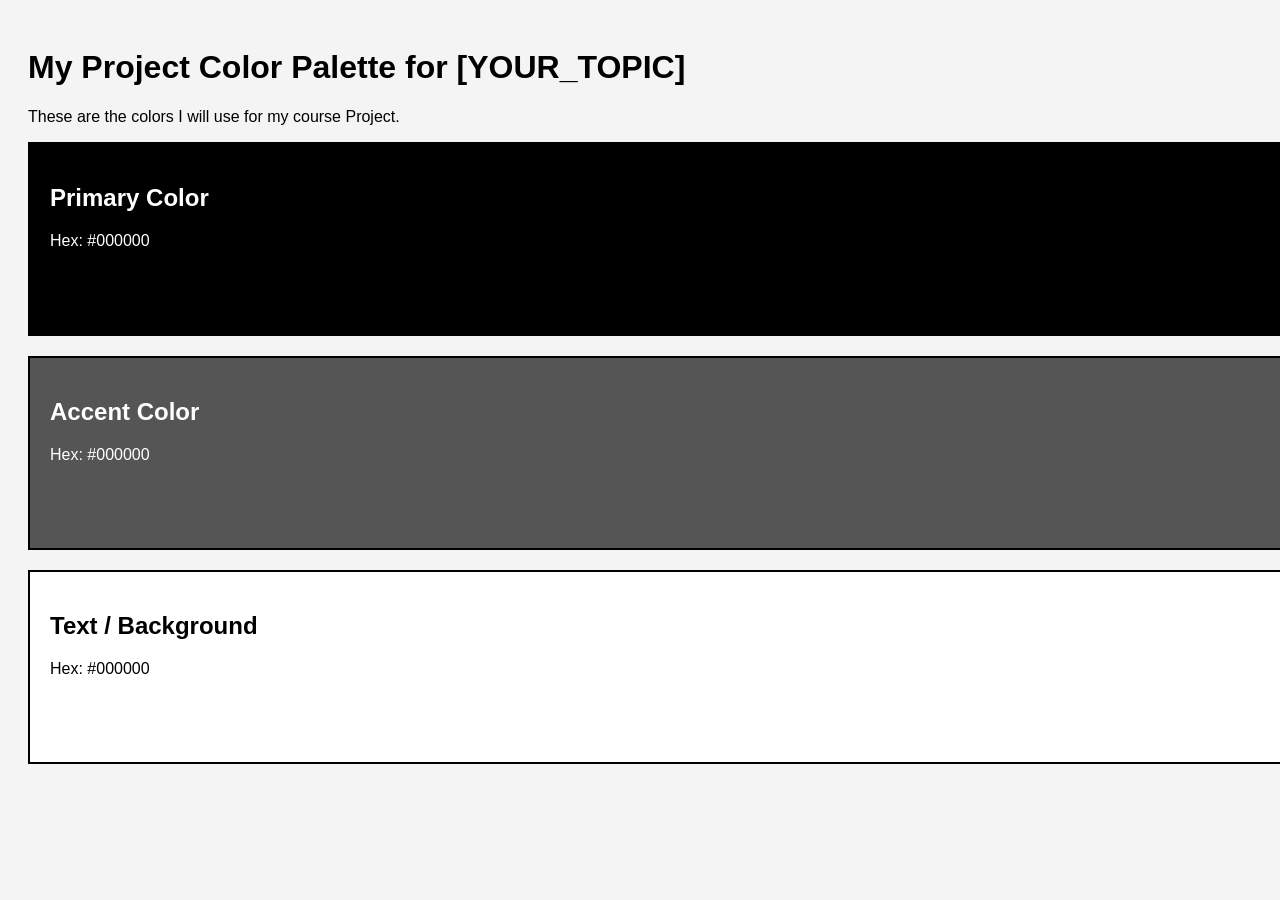
==== w4/index.html @ ecb27116 "Attendance: Added HTML and CSS skeleton" ====
<!DOCTYPE html>
<html lang="en">
<head>
    <meta charset="UTF-8">
    <title>My Project Palette</title>
    <link rel="stylesheet" href="css/style.css">
</head>
<body>

    <h1>My Project Color Palette for [YOUR_TOPIC]</h1>
    <p>These are the colors I will use for my course Project.</p>

    <div class="swatch primary">
        <h2>Primary Color</h2>
        <p>Hex: #000000</p>
    </div>

    <div class="swatch accent">
        <h2>Accent Color</h2>
        <p>Hex: #000000</p>
    </div>

    <div class="swatch text">
        <h2>Text / Background</h2>
        <p>Hex: #000000</p>
    </div>

</body>
</html>
---- w4/css/style.css ----
/* General Page Styles */
body {
    font-family: Arial, Helvetica, sans-serif;
    padding: 20px;
    background-color: #f4f4f4; /* Default Gray */
}

/* SHARED STYLES: All boxes get these rules */
.swatch {
    height: 150px;
    width: 100%;
    margin-bottom: 20px;
    padding: 20px;
    border: 2px solid black; /* Default Border */
    color: white; /* Default text color inside boxes */
}

/* UNIQUE STYLES: Update the HEX codes below */

/* 1. Primary Color */
.primary {
    background-color: #000000; /* CHANGE THIS */
}

/* 2. Accent Color */
.accent {
    background-color: #555555; /* CHANGE THIS */
}

/* 3. Text/Light Color */
.text {
    background-color: #ffffff; /* CHANGE THIS */
    color: black; /* Dark text for light background */
}
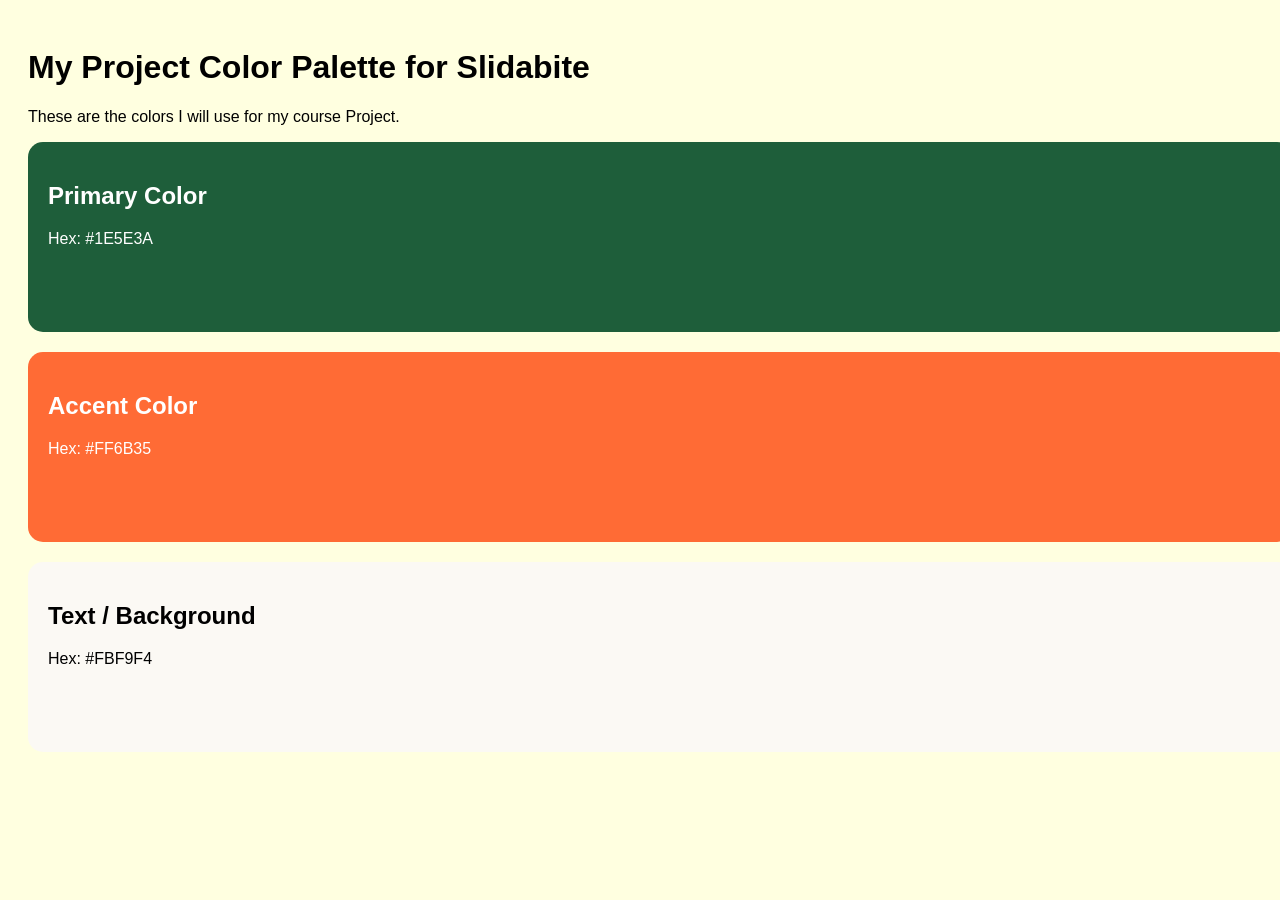
==== commit 7dec24bd: "Attendance: Applied project color palette" ====
--- a/w4/index.html
+++ b/w4/index.html
@@ -1,5 +1,11 @@
 <!DOCTYPE html>
 <html lang="en">
+<!-- color pallet -->
+<!-- primary color: #1E5E3A -->
+<!-- secondary color: #FF6B35 -->
+<!-- background color: #FBF9F4 -->
+<!-- text color: #1A1D1A -->
+<!-- Use #FBF9F4 as the primary page background to provide an organic, warm alternative to harsh pure white, and #1A1D1A for body copy and headings to guarantee crisp WCAG AAA contrast and long-form readability. -->
 <head>
     <meta charset="UTF-8">
     <title>My Project Palette</title>
@@ -7,22 +13,22 @@
 </head>
 <body>
 
-    <h1>My Project Color Palette for [YOUR_TOPIC]</h1>
+    <h1>My Project Color Palette for Slidabite</h1>
     <p>These are the colors I will use for my course Project.</p>
 
     <div class="swatch primary">
         <h2>Primary Color</h2>
-        <p>Hex: #000000</p>
+        <p>Hex: #1E5E3A</p>
     </div>
 
     <div class="swatch accent">
         <h2>Accent Color</h2>
-        <p>Hex: #000000</p>
+        <p>Hex: #FF6B35</p>
     </div>
 
     <div class="swatch text">
         <h2>Text / Background</h2>
-        <p>Hex: #000000</p>
+        <p>Hex: #FBF9F4</p>
     </div>
 
 </body>
--- a/w4/css/style.css
+++ b/w4/css/style.css
@@ -2,7 +2,7 @@
 body {
     font-family: Arial, Helvetica, sans-serif;
     padding: 20px;
-    background-color: #f4f4f4; /* Default Gray */
+    background-color: lightyellow; /* Default Gray */
 }
 
 /* SHARED STYLES: All boxes get these rules */
@@ -11,7 +11,8 @@
     width: 100%;
     margin-bottom: 20px;
     padding: 20px;
-    border: 2px solid black; /* Default Border */
+    border: none; /* Default Border */
+    border-radius: 15px;
     color: white; /* Default text color inside boxes */
 }
 
@@ -19,16 +20,16 @@
 
 /* 1. Primary Color */
 .primary {
-    background-color: #000000; /* CHANGE THIS */
+    background-color: #1E5E3A; /* CHANGE THIS */
 }
 
 /* 2. Accent Color */
 .accent {
-    background-color: #555555; /* CHANGE THIS */
+    background-color: #FF6B35; /* CHANGE THIS */
 }
 
 /* 3. Text/Light Color */
 .text {
-    background-color: #ffffff; /* CHANGE THIS */
+    background-color: #FBF9F4; /* CHANGE THIS */
     color: black; /* Dark text for light background */
 }
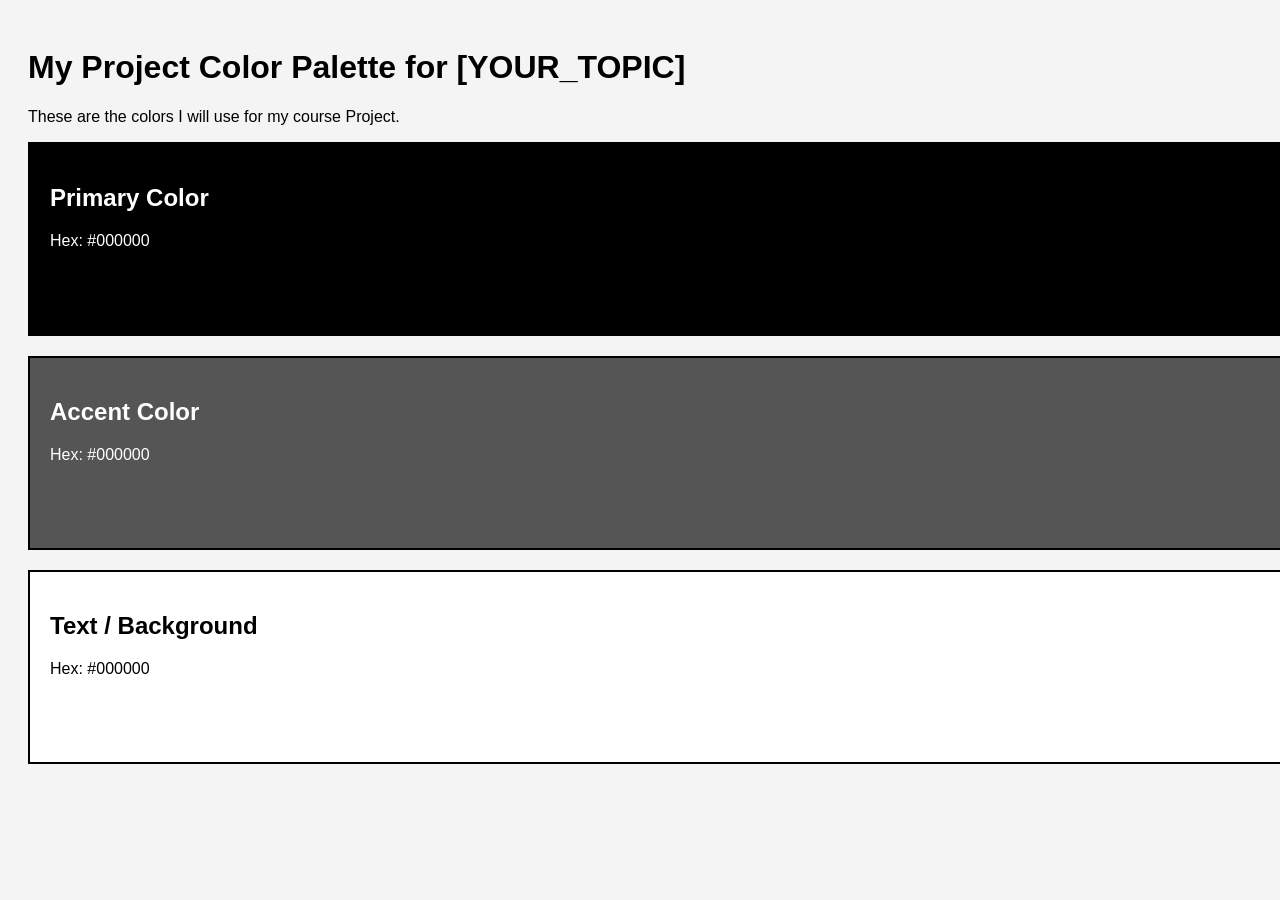
==== commit ace46aaf: "Attendance: Added HTML and CSS skeleton" ====
--- a/w4/index.html
+++ b/w4/index.html
@@ -1,11 +1,5 @@
 <!DOCTYPE html>
 <html lang="en">
-<!-- color pallet -->
-<!-- primary color: #1E5E3A -->
-<!-- secondary color: #FF6B35 -->
-<!-- background color: #FBF9F4 -->
-<!-- text color: #1A1D1A -->
-<!-- Use #FBF9F4 as the primary page background to provide an organic, warm alternative to harsh pure white, and #1A1D1A for body copy and headings to guarantee crisp WCAG AAA contrast and long-form readability. -->
 <head>
     <meta charset="UTF-8">
     <title>My Project Palette</title>
@@ -13,23 +7,23 @@
 </head>
 <body>
 
-    <h1>My Project Color Palette for Slidabite</h1>
+    <h1>My Project Color Palette for [YOUR_TOPIC]</h1>
     <p>These are the colors I will use for my course Project.</p>
 
     <div class="swatch primary">
         <h2>Primary Color</h2>
-        <p>Hex: #1E5E3A</p>
+        <p>Hex: #000000</p>
     </div>
 
     <div class="swatch accent">
         <h2>Accent Color</h2>
-        <p>Hex: #FF6B35</p>
+        <p>Hex: #000000</p>
     </div>
 
     <div class="swatch text">
         <h2>Text / Background</h2>
-        <p>Hex: #FBF9F4</p>
+        <p>Hex: #000000</p>
     </div>
 
 </body>
-</html>+</html>
--- a/w4/css/style.css
+++ b/w4/css/style.css
@@ -2,7 +2,7 @@
 body {
     font-family: Arial, Helvetica, sans-serif;
     padding: 20px;
-    background-color: lightyellow; /* Default Gray */
+    background-color: #f4f4f4; /* Default Gray */
 }
 
 /* SHARED STYLES: All boxes get these rules */
@@ -11,8 +11,7 @@
     width: 100%;
     margin-bottom: 20px;
     padding: 20px;
-    border: none; /* Default Border */
-    border-radius: 15px;
+    border: 2px solid black; /* Default Border */
     color: white; /* Default text color inside boxes */
 }
 
@@ -20,16 +19,16 @@
 
 /* 1. Primary Color */
 .primary {
-    background-color: #1E5E3A; /* CHANGE THIS */
+    background-color: #000000; /* CHANGE THIS */
 }
 
 /* 2. Accent Color */
 .accent {
-    background-color: #FF6B35; /* CHANGE THIS */
+    background-color: #555555; /* CHANGE THIS */
 }
 
 /* 3. Text/Light Color */
 .text {
-    background-color: #FBF9F4; /* CHANGE THIS */
+    background-color: #ffffff; /* CHANGE THIS */
     color: black; /* Dark text for light background */
-}+}
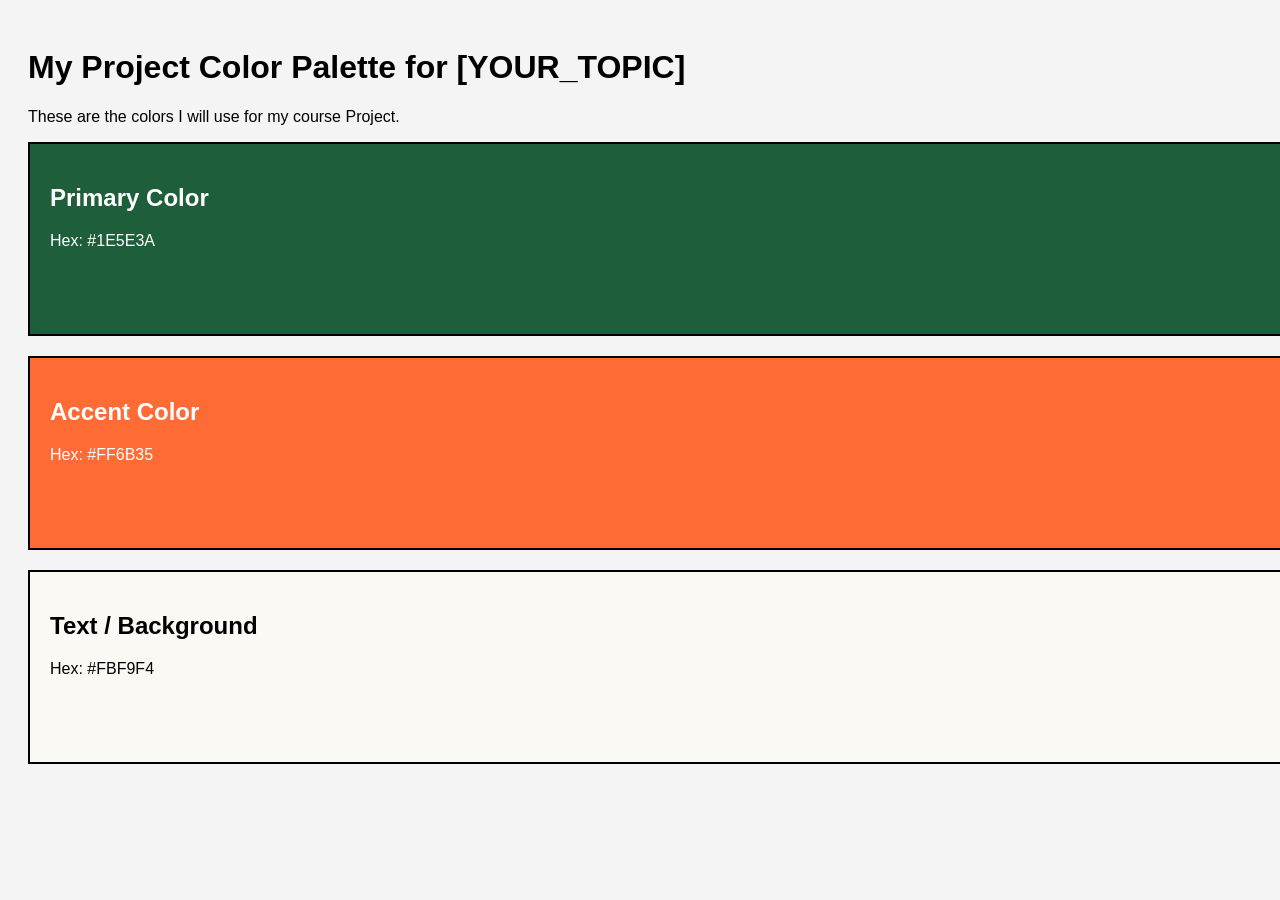
==== commit 3f5c7108: "Attendance: Applied project color palette" ====
--- a/w4/index.html
+++ b/w4/index.html
@@ -12,17 +12,17 @@
 
     <div class="swatch primary">
         <h2>Primary Color</h2>
-        <p>Hex: #000000</p>
+        <p>Hex: #1E5E3A</p>
     </div>
 
     <div class="swatch accent">
         <h2>Accent Color</h2>
-        <p>Hex: #000000</p>
+        <p>Hex: #FF6B35</p>
     </div>
 
     <div class="swatch text">
         <h2>Text / Background</h2>
-        <p>Hex: #000000</p>
+        <p>Hex: #FBF9F4</p>
     </div>
 
 </body>
--- a/w4/css/style.css
+++ b/w4/css/style.css
@@ -19,16 +19,16 @@
 
 /* 1. Primary Color */
 .primary {
-    background-color: #000000; /* CHANGE THIS */
+    background-color: #1E5E3A; /* CHANGE THIS */
 }
 
 /* 2. Accent Color */
 .accent {
-    background-color: #555555; /* CHANGE THIS */
+    background-color: #FF6B35; /* CHANGE THIS */
 }
 
 /* 3. Text/Light Color */
 .text {
-    background-color: #ffffff; /* CHANGE THIS */
+    background-color: #FBF9F4; /* CHANGE THIS */
     color: black; /* Dark text for light background */
 }
